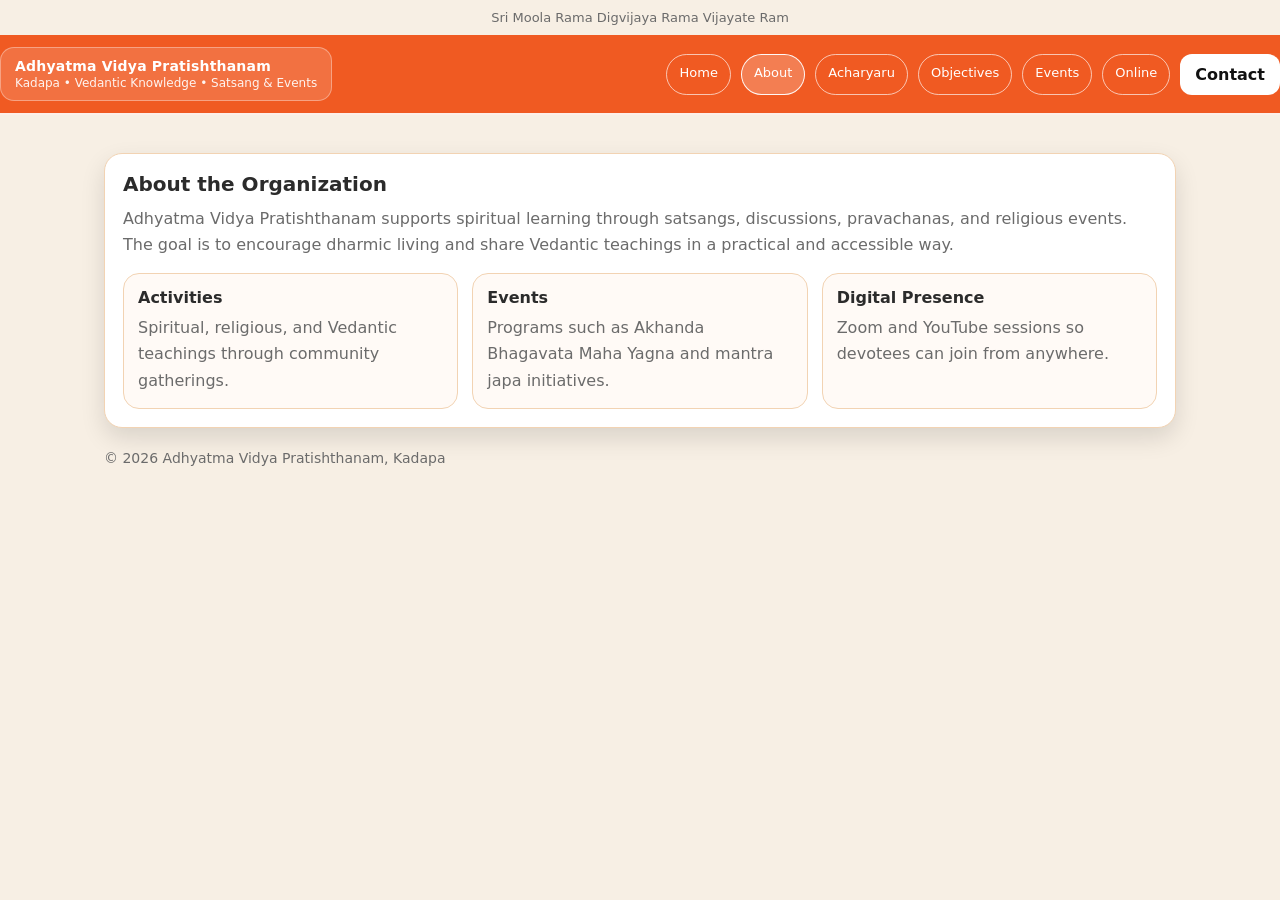
==== about.html @ 7ea93080 "Add files via upload" ====
<div class="topline">Sri Moola Rama Digvijaya Rama Vijayate Ram</div>

<header class="nav">
  <div class="brand">
    <strong>Adhyatma Vidya Pratishthanam</strong>
    <span>Kadapa • Vedantic Knowledge • Satsang & Events</span>
  </div>

  <nav class="links" aria-label="Primary navigation">
    <a class="pill" href="index.html">Home</a>
    <a class="pill" href="about.html">About</a>
    <a class="pill" href="acharya.html">Acharyaru</a>
    <a class="pill" href="objectives.html">Objectives</a>
    <a class="pill" href="events.html">Events</a>
    <a class="pill" href="online.html">Online</a>
    <a class="btn primary" href="contact.html">Contact</a>
  </nav>
</header>

<!doctype html>
<html lang="en">
<head>
  <meta charset="utf-8" />
  <meta name="viewport" content="width=device-width, initial-scale=1" />
  <title>AVP Kadapa — About</title>
  <link rel="stylesheet" href="styles.css" />
</head>
<body>
  <div class="wrap">
    

    <section class="card">
      <h2>About the Organization</h2>
      <p>
        Adhyatma Vidya Pratishthanam supports spiritual learning through satsangs, discussions, pravachanas,
        and religious events. The goal is to encourage dharmic living and share Vedantic teachings in a practical and accessible way.
      </p>

      <div class="grid3">
        <div class="mini">
          <h3>Activities</h3>
          <p>Spiritual, religious, and Vedantic teachings through community gatherings.</p>
        </div>
        <div class="mini">
          <h3>Events</h3>
          <p>Programs such as Akhanda Bhagavata Maha Yagna and mantra japa initiatives.</p>
        </div>
        <div class="mini">
          <h3>Digital Presence</h3>
          <p>Zoom and YouTube sessions so devotees can join from anywhere.</p>
        </div>
      </div>
    </section>

    <footer class="footer">
      <div>© <span id="year"></span> Adhyatma Vidya Pratishthanam, Kadapa</div>
    </footer>
  </div>
  <script src="script.js"></script>
</body>
</html>
---- styles.css ----
/* styles.css — Orange + Cream theme (matches your screenshot palette) */

:root{
  --bg:#f7efe4;              /* cream page background */
  --card:#ffffff;            /* white cards */
  --soft:#fff3e6;
  --text:#2b2b2b;            /* main text */
  --muted:#6b6b6b;           /* secondary text */
  --border:#f2d3b3;          /* warm border */
  --accent:#f05a22;          /* main orange */
  --accent-dark:#d94e1b;     /* hover orange */
  --accent-soft:#ffe2d1;     /* soft orange fill */
  --link:#1d4ed8;
  --shadow: 0 10px 24px rgba(0,0,0,.12);
}

*{box-sizing:border-box}

body{
  margin:0;
  font-family: system-ui,-apple-system,Segoe UI,Roboto,Arial;
  color:var(--text);
  background: var(--bg);
}

a{color:inherit;text-decoration:none}

.wrap{max-width:1120px;margin:0 auto;padding:24px}

/* Traditional line */
.topline{
  text-align:center;
  font-size:13px;
  color:var(--muted);
  padding:10px 0 10px;
}

/* Top nav bar */
.nav{
  position:sticky; top:0; z-index:50;
  display:flex; align-items:center; justify-content:space-between; gap:12px;
  padding:12px 0;
  background: var(--accent);
  border-bottom:2px solid rgba(255,255,255,.9);
}

/* Brand block */
.brand{
  display:flex; flex-direction:column; gap:2px;
  padding:10px 14px;
  border-radius:14px;
  background: rgba(255,255,255,.14);
  border:1px solid rgba(255,255,255,.35);
}
.brand strong{font-size:14px;letter-spacing:.2px;color:#fff}
.brand span{font-size:12px;color:rgba(255,255,255,.92)}

/* Nav links */
.links{display:flex; flex-wrap:wrap; gap:10px; justify-content:flex-end}

.pill{
  font-size:13px;
  padding:10px 12px;
  border-radius:999px;
  border:1px solid rgba(255,255,255,.65);
  background: transparent;
  color:#fff;
}
.pill:hover{background: rgba(255,255,255,.16)}

/* Buttons */
.btn{
  display:inline-flex; align-items:center; justify-content:center;
  padding:10px 14px;
  border-radius:12px;
  border:1px solid rgba(255,255,255,.65);
  background: rgba(255,255,255,.10);
  font-weight:650;
  cursor:pointer;
  color:#fff;
}
.btn:hover{background: rgba(255,255,255,.18)}
.btn.primary{
  background:#fff;
  color:#111;
  border:1px solid rgba(255,255,255,.95);
}
.btn.primary:hover{
  background: rgba(255,255,255,.92);
}

/* Cards */
.card{
  border:1px solid var(--border);
  background: var(--card);
  border-radius:18px;
  padding:18px;
  box-shadow: var(--shadow);
  margin-top:14px;
}

.kicker{
  display:inline-block;
  padding:6px 10px;
  border-radius:999px;
  border:1px solid var(--border);
  background: var(--accent-soft);
  font-size:12px;
  color:#7a2a05;
  margin-bottom:12px;
}

h1{margin:0 0 10px;font-size:42px;line-height:1.1;color:#8c2f00}
h2{margin:0 0 10px;font-size:20px;color:#2b2b2b}
h3{margin:0 0 8px;font-size:16px;color:#2b2b2b}

p{margin:0;color:var(--muted);line-height:1.65}

.muted{color:var(--muted)}
.small{font-size:12px}

.hero{
  margin-top:14px;
  display:grid;
  grid-template-columns: 1.25fr .75fr;
  gap:14px;
  align-items:stretch;
}

.heroMain{margin-top:0}
.heroSide{margin-top:0}

.ctaRow{display:flex;gap:10px;flex-wrap:wrap;margin-top:14px}

/* Tags */
.tagRow{display:flex;gap:8px;flex-wrap:wrap;margin-top:12px}
.tag{
  border:1px solid var(--border);
  background: #fffaf6;
  padding:7px 10px;
  border-radius:999px;
  font-size:12px;
  color:#6b4f3a;
}

/* Grid sections */
.grid3{
  display:grid;
  grid-template-columns:repeat(3,1fr);
  gap:14px;
  margin-top:14px;
}

.twoCol{
  display:grid;
  grid-template-columns:1fr 1fr;
  gap:14px;
  margin-top:14px;
}

.mini{
  border:1px solid var(--border);
  background: #fffaf6;
  border-radius:16px;
  padding:14px;
}

.list{margin:8px 0 0;padding-left:18px;color:var(--muted);line-height:1.75}

.divider{height:1px;background:rgba(0,0,0,.08);margin:14px 0}

/* Highlight badge */
.badge{
  display:flex;
  flex-wrap:wrap;
  gap:8px;
  align-items:center;
  padding:8px 10px;
  border-radius:999px;
  background: #fff3ea;
  border:1px solid var(--border);
  margin-top:10px;
  font-size:12px;
  color:#7a2a05;
}
.dot{opacity:.7}

/* Quote/mantra */
.quoteCard{
  border:1px solid var(--border);
  background: linear-gradient(135deg, #fff5ec, #ffe6d6);
  padding:14px;
  border-radius:16px;
  margin-top:12px;
}
.mantra{
  color:#2b2b2b;
  font-weight:700;
  line-height:1.5;
}
.accent{color:var(--accent)}

/* Events */
.event{
  display:flex;
  justify-content:space-between;
  gap:14px;
  align-items:flex-start;
  padding:14px;
  border-radius:16px;
  border:1px solid var(--border);
  background: #fffaf6;
  margin-top:10px;
}

.meta{margin-top:6px;color:var(--muted);font-size:12px;line-height:1.5}

.smallBadge{
  margin-top:10px;
  display:inline-flex;
  gap:8px;
  background:#fff3ea;
  border:1px solid var(--border);
  padding:6px 10px;
  border-radius:999px;
}

/* Links inside content */
.link{color:var(--link); text-decoration:underline}

/* Footer */
.footer{
  margin:22px 0 10px;
  color:var(--muted);
  font-size:14px;
  display:flex;
  justify-content:space-between;
  gap:12px;
  flex-wrap:wrap;
  padding-bottom:14px;
}
.footlinks{display:flex;gap:10px;flex-wrap:wrap}

/* Responsive */
@media (max-width: 950px){
  .hero{grid-template-columns:1fr}
  .grid3{grid-template-columns:1fr}
  .twoCol{grid-template-columns:1fr}
  h1{font-size:34px}
}


.pill.active{
  background: rgba(255,255,255,.22);
  border-color: rgba(255,255,255,.95);
}
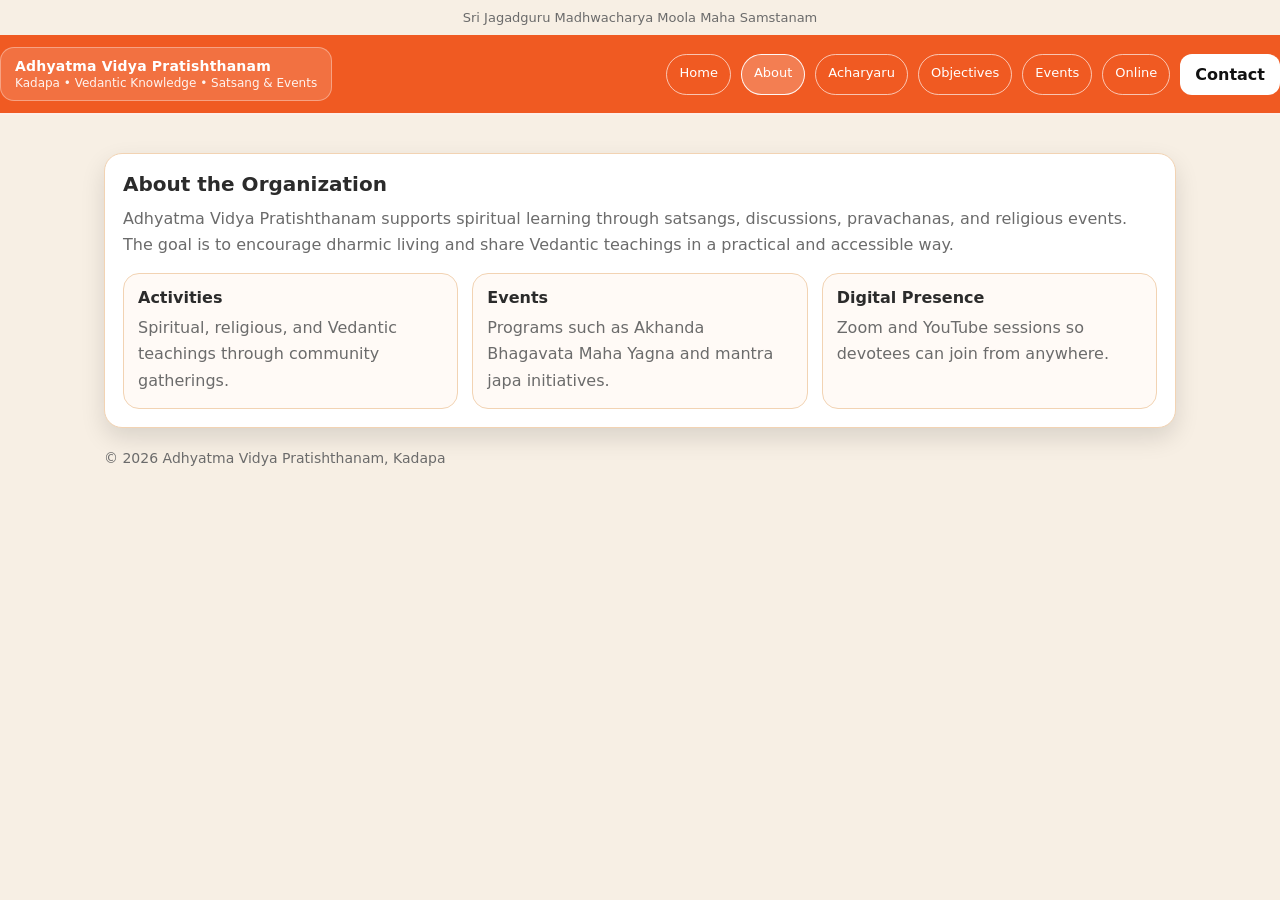
==== commit 1135ff7b: "Updated content and add images" ====
--- a/about.html
+++ b/about.html
@@ -1,4 +1,4 @@
-<div class="topline">Sri Moola Rama Digvijaya Rama Vijayate Ram</div>
+<div class="topline">Sri Jagadguru Madhwacharya Moola Maha Samstanam</div>
 
 <header class="nav">
   <div class="brand">
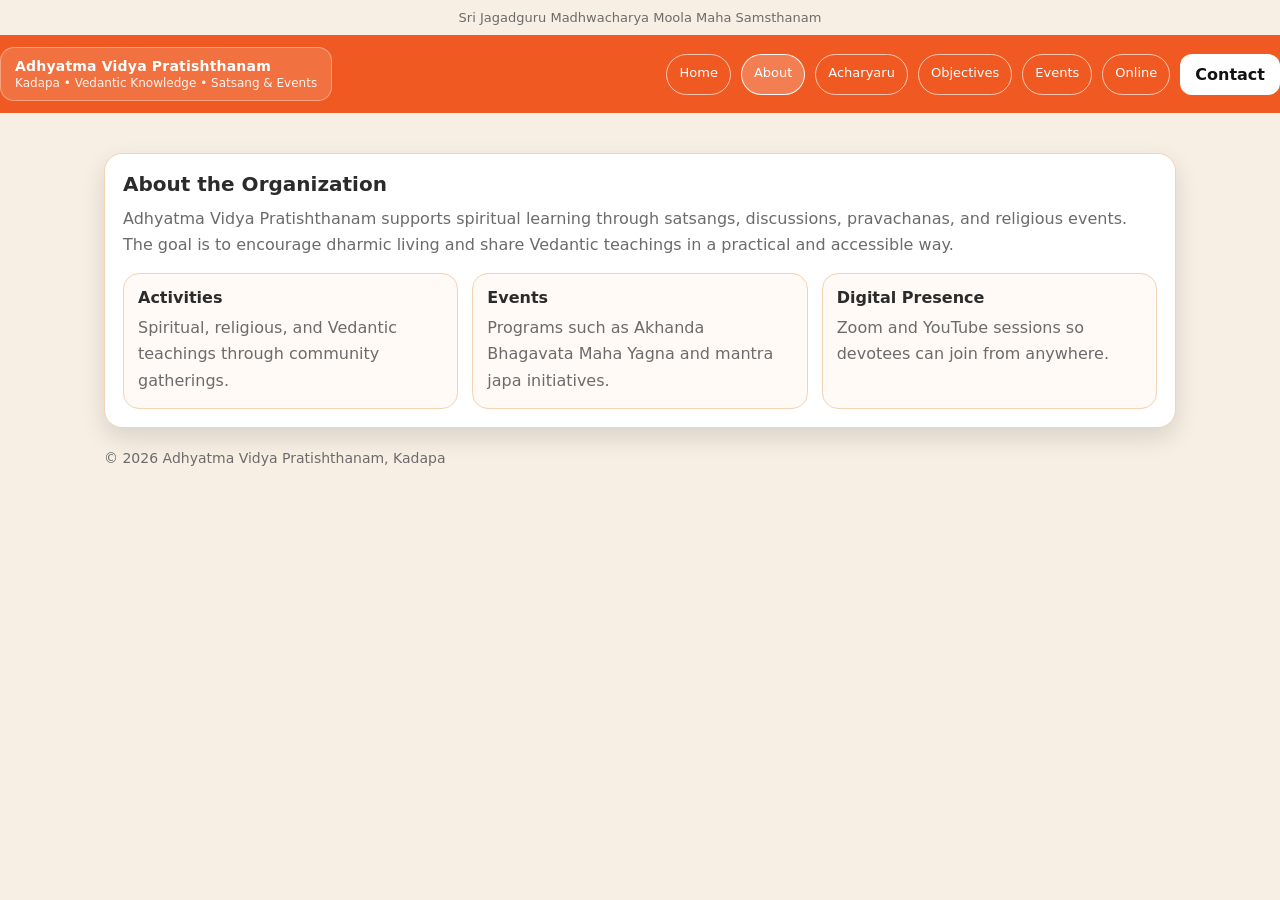
==== commit 03f95618: "Spelling correction and image fix" ====
--- a/about.html
+++ b/about.html
@@ -1,4 +1,4 @@
-<div class="topline">Sri Jagadguru Madhwacharya Moola Maha Samstanam</div>
+<div class="topline">Sri Jagadguru Madhwacharya Moola Maha Samsthanam</div>
 
 <header class="nav">
   <div class="brand">
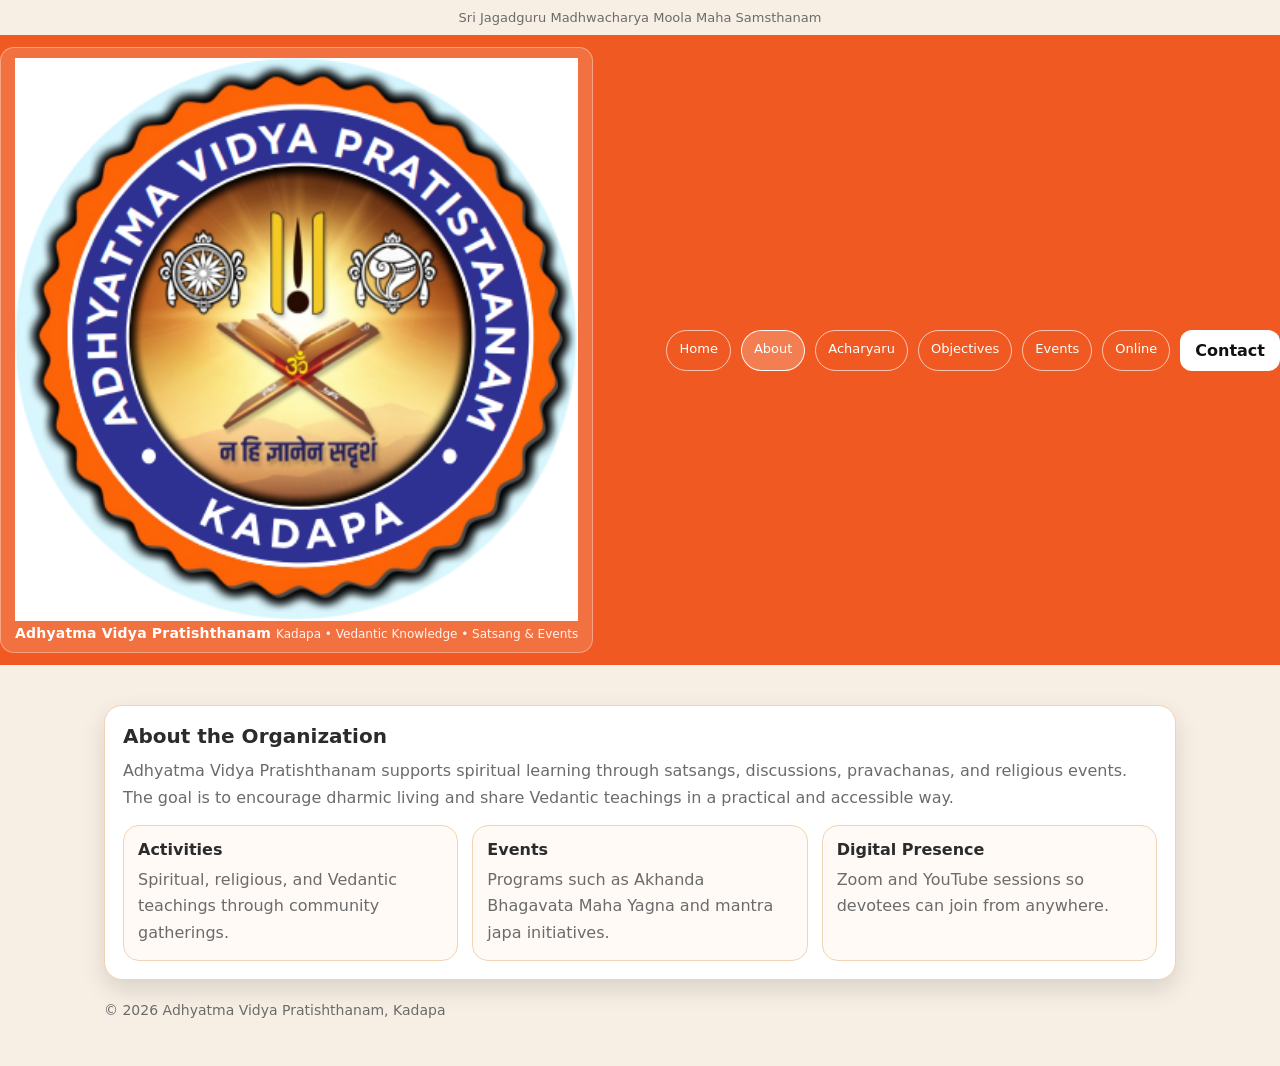
==== commit 9ae874c7: "Added logo" ====
--- a/about.html
+++ b/about.html
@@ -1,22 +1,3 @@
-<div class="topline">Sri Jagadguru Madhwacharya Moola Maha Samsthanam</div>
-
-<header class="nav">
-  <div class="brand">
-    <strong>Adhyatma Vidya Pratishthanam</strong>
-    <span>Kadapa • Vedantic Knowledge • Satsang & Events</span>
-  </div>
-
-  <nav class="links" aria-label="Primary navigation">
-    <a class="pill" href="index.html">Home</a>
-    <a class="pill" href="about.html">About</a>
-    <a class="pill" href="acharya.html">Acharyaru</a>
-    <a class="pill" href="objectives.html">Objectives</a>
-    <a class="pill" href="events.html">Events</a>
-    <a class="pill" href="online.html">Online</a>
-    <a class="btn primary" href="contact.html">Contact</a>
-  </nav>
-</header>
-
 <!doctype html>
 <html lang="en">
 <head>
@@ -26,9 +7,29 @@
   <link rel="stylesheet" href="styles.css" />
 </head>
 <body>
+  <div class="topline">Sri Jagadguru Madhwacharya Moola Maha Samsthanam</div>
+
+  <header class="nav">
+    <div class="brand">
+  <img src="Images/logo.png" alt="AVP Logo" class="logo">
+  <div class="brand-text">
+    <strong>Adhyatma Vidya Pratishthanam</strong>
+    <span>Kadapa • Vedantic Knowledge • Satsang & Events</span>
+  </div>
+</div>
+
+    <nav class="links" aria-label="Primary navigation">
+      <a class="pill" href="index.html">Home</a>
+      <a class="pill" href="about.html">About</a>
+      <a class="pill" href="acharya.html">Acharyaru</a>
+      <a class="pill" href="objectives.html">Objectives</a>
+      <a class="pill" href="events.html">Events</a>
+      <a class="pill" href="online.html">Online</a>
+      <a class="btn primary" href="contact.html">Contact</a>
+    </nav>
+  </header>
+
   <div class="wrap">
-    
-
     <section class="card">
       <h2>About the Organization</h2>
       <p>
@@ -56,6 +57,7 @@
       <div>© <span id="year"></span> Adhyatma Vidya Pratishthanam, Kadapa</div>
     </footer>
   </div>
+
   <script src="script.js"></script>
 </body>
 </html>
--- a/styles.css
+++ b/styles.css
@@ -253,4 +253,43 @@
 .pill.active{
   background: rgba(255,255,255,.22);
   border-color: rgba(255,255,255,.95);
+}
+
+.hero-banner {
+    width: 100%;
+    max-width: 500px;   /* controls how big it can get */
+    height: auto;       /* keeps aspect ratio */
+    display: block;
+    margin: 20px auto;  /* centers the image */
+    border-radius: 12px; /* optional: rounded corners */
+}
+.page-header {
+  text-align: center;
+  padding: 30px 0;
+}
+
+.content-container {
+  width: 90%;
+  max-width: 900px;
+  margin: auto;
+}
+
+.content-section {
+  background: #fff7ec;
+  padding: 20px;
+  margin: 30px 0;
+  border-radius: 12px;
+  line-height: 1.7;
+}
+
+.acharya-section {
+  text-align: center;
+  margin-top: 30px;
+}
+
+.acharya-img {
+  width: 260px;
+  height: auto;
+  border-radius: 14px;
+  box-shadow: 0 8px 20px rgba(0,0,0,0.2);
 }
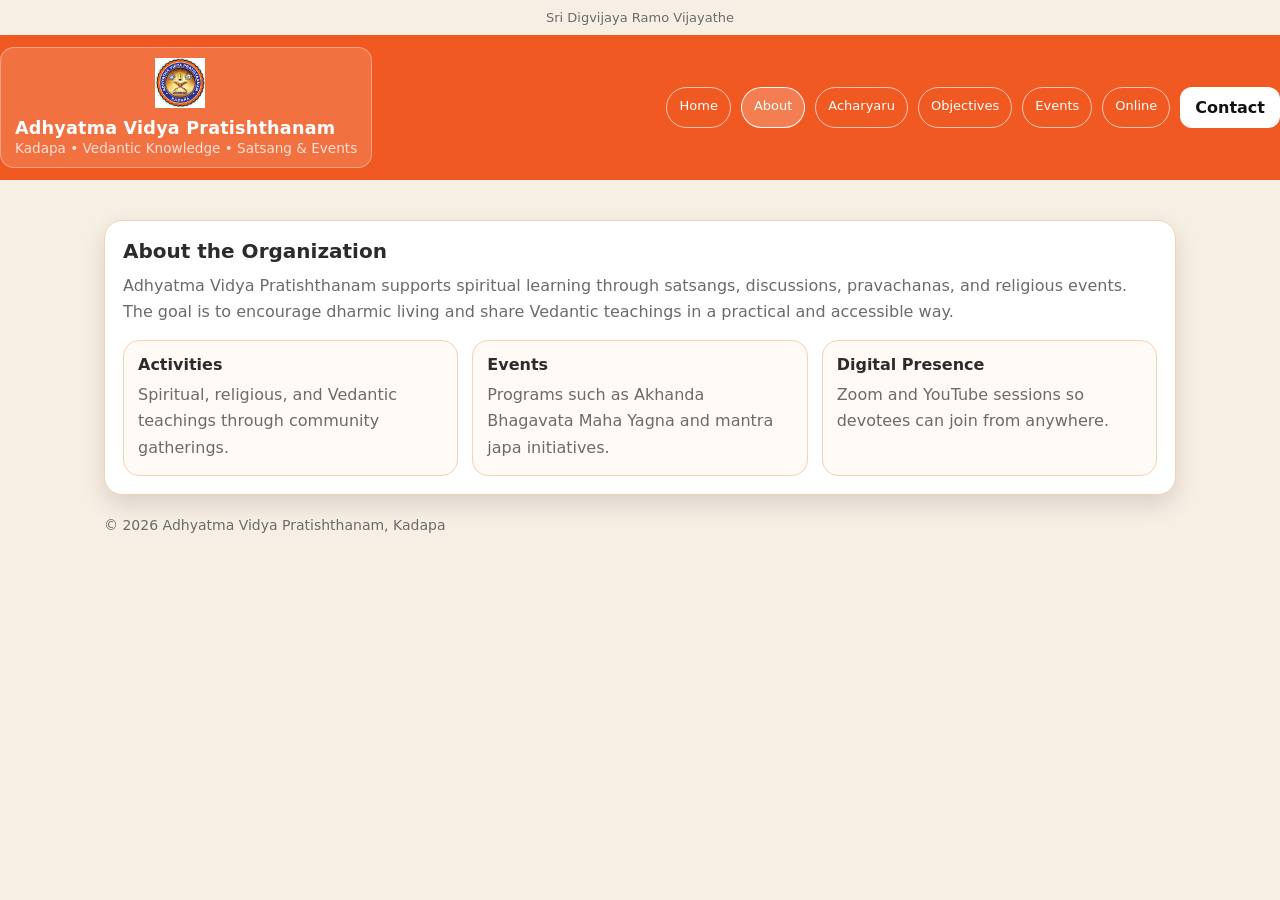
==== commit 3137538e: "header change" ====
--- a/about.html
+++ b/about.html
@@ -7,7 +7,7 @@
   <link rel="stylesheet" href="styles.css" />
 </head>
 <body>
-  <div class="topline">Sri Jagadguru Madhwacharya Moola Maha Samsthanam</div>
+  <div class="topline">Sri Digvijaya Ramo Vijayathe</div>
 
   <header class="nav">
     <div class="brand">
--- a/styles.css
+++ b/styles.css
@@ -292,4 +292,91 @@
   height: auto;
   border-radius: 14px;
   box-shadow: 0 8px 20px rgba(0,0,0,0.2);
+}
+.logo {
+  height: 50px;
+  width: auto;
+  margin-right: 12px;
+}
+
+.brand {
+  display: flex;
+  align-items: center;
+  gap: 10px;
+}
+
+.brand-text strong {
+  display: block;
+  font-size: 1.1rem;
+}
+
+.brand-text span {
+  font-size: 0.85rem;
+  opacity: 0.85;
+}
+
+.event {
+  display: flex;
+  flex-direction: column;
+  justify-content: space-between;
+  min-height: 420px;  
+}
+
+.event > div {
+  flex-grow: 1;
+}
+
+.event-banner{
+  margin-top: 12px;
+  border-radius: 14px;
+  overflow: hidden;
+  background: #fff;        
+  padding: 10px;             
+}
+
+.event-banner img{
+  width: 100%;
+  height: auto;              
+  display: block;
+  object-fit: contain;      
+}
+
+.event .btn {
+  align-self: flex-start;
+  margin-top: 14px;
+}
+
+.hero-image{
+  text-align: center;
+  margin: 14px 0;
+}
+
+.hero-image img{
+  width: 100%;
+  max-width: 320px;    
+  max-height: 220px;    
+  height: auto;
+  object-fit: contain;  
+  border-radius: 12px;
+  display: block;
+  margin: 0 auto;
+}
+.mantra-player{
+  max-width: 520px;
+  margin: 16px auto 0;
+  padding: 12px 14px;
+  border-radius: 14px;
+  background: #fff7ec;
+  box-shadow: 0 6px 18px rgba(0,0,0,0.10);
+}
+
+.mantra-title{
+  font-weight: 700;
+  margin-bottom: 8px;
+}
+
+.mantra-player video{
+  width: 100%;
+  height: 42px;   
+  display: block;
 }
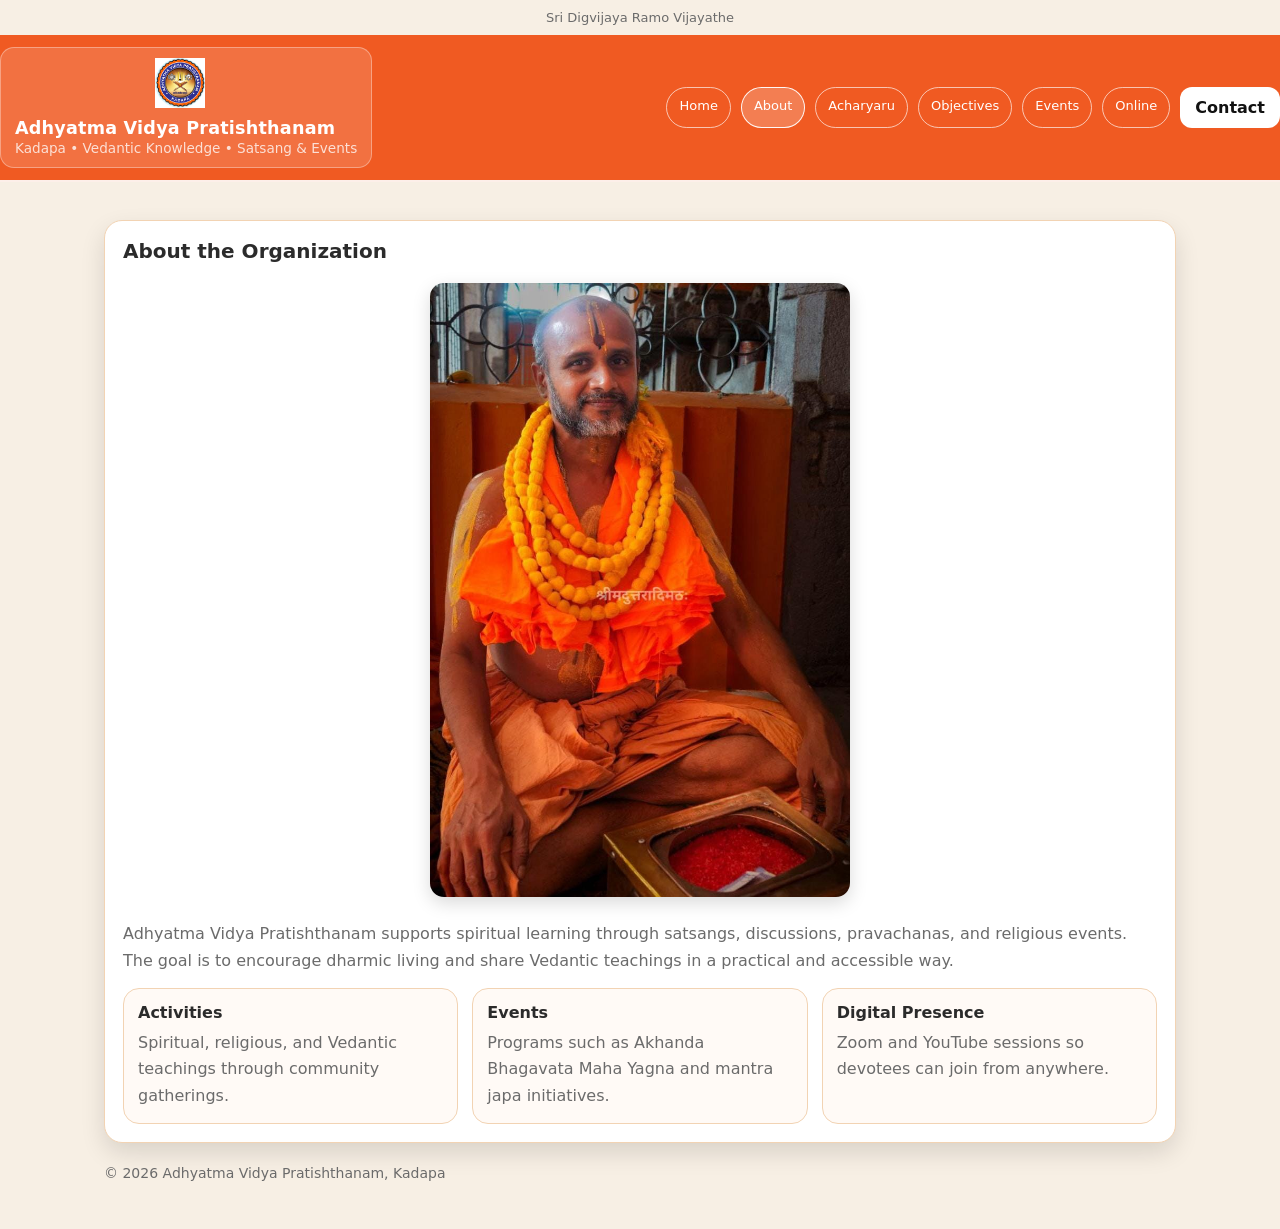
==== commit 76c5acbc: "Images added" ====
--- a/about.html
+++ b/about.html
@@ -32,6 +32,9 @@
   <div class="wrap">
     <section class="card">
       <h2>About the Organization</h2>
+      <div class="about-image">
+  <img src="Images/Satyathma theertaru.jpeg" alt="Sita Rama">
+</div>
       <p>
         Adhyatma Vidya Pratishthanam supports spiritual learning through satsangs, discussions, pravachanas,
         and religious events. The goal is to encourage dharmic living and share Vedantic teachings in a practical and accessible way.
--- a/styles.css
+++ b/styles.css
@@ -361,22 +361,41 @@
   display: block;
   margin: 0 auto;
 }
-.mantra-player{
+.mantra-player {
   max-width: 520px;
-  margin: 16px auto 0;
-  padding: 12px 14px;
+  margin: 30px auto;
+  padding: 18px;
+  background: #f3eee7;
+  border-radius: 16px;
+  box-shadow: 0 6px 18px rgba(0,0,0,0.12);
+  text-align: center;
+}
+
+.mantra-title {
+  font-weight: 600;
+  margin-bottom: 10px;
+  color: #6b2c00;
+}
+
+.mantra-player video {
+  width: 100%;
+  max-width: 200px; 
+  height: auto;  
+  border-radius: 12px;
+  display: block;
+  margin: 0 auto;
+  background: #000;
+}
+
+.about-image {
+  text-align: center;
+  margin: 20px 0;
+}
+
+.about-image img {
+  max-width: 420px;
+  width: 100%;
+  height: auto;
   border-radius: 14px;
-  background: #fff7ec;
-  box-shadow: 0 6px 18px rgba(0,0,0,0.10);
-}
-
-.mantra-title{
-  font-weight: 700;
-  margin-bottom: 8px;
-}
-
-.mantra-player video{
-  width: 100%;
-  height: 42px;   
-  display: block;
+  box-shadow: 0 6px 18px rgba(0,0,0,0.15);
 }
